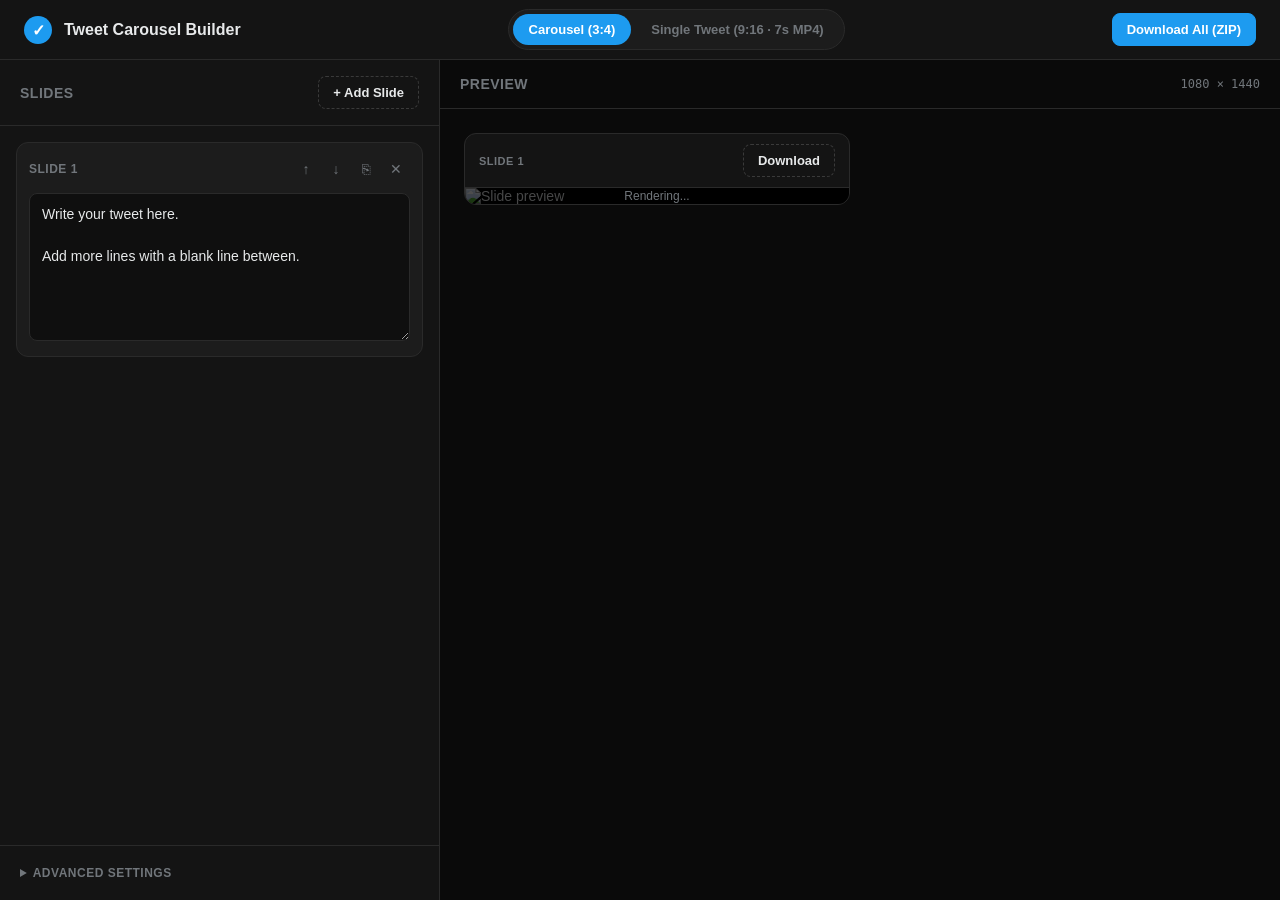
==== templates/index.html @ 56653691 "Initial commit: Tweet Carousel Builder with 9:16 video export Flask app for rendering Eddie-styled t" ====
<!DOCTYPE html>
<html lang="en">
<head>
<meta charset="UTF-8" />
<meta name="viewport" content="width=device-width, initial-scale=1.0"/>
<title>Eddie Tweet Carousel Builder</title>
<link rel="stylesheet" href="/static/style.css">
</head>
<body>

<header class="topbar">
  <div class="brand">
    <div class="brand-dot"></div>
    <h1>Tweet Carousel Builder</h1>
  </div>
  <div class="format-toggle">
    <button class="fmt-btn active" data-fmt="carousel">Carousel (3:4)</button>
    <button class="fmt-btn" data-fmt="single">Single Tweet (9:16 · 7s MP4)</button>
  </div>
  <div class="actions">
    <button id="downloadAll" class="btn btn-primary">Download All (ZIP)</button>
  </div>
</header>

<main class="layout">

  <!-- Left panel: slide editors -->
  <section class="editor-panel">
    <div class="panel-header">
      <h2>Slides</h2>
      <button id="addSlide" class="btn btn-ghost">+ Add Slide</button>
    </div>
    <div id="slides" class="slides-list"></div>

    <details class="advanced">
      <summary>Advanced Settings</summary>
      <div class="advanced-grid">
        <label>PFP Zoom <input type="number" id="pfp_zoom" value="1.18" step="0.01" min="1" max="2"></label>
        <label>PFP Size <input type="number" id="pfp_size" step="5"></label>
        <label>Name Size <input type="number" id="font_name_size" step="1"></label>
        <label>Handle Size <input type="number" id="font_handle_size" step="1"></label>
        <label>Tweet Size <input type="number" id="font_tweet_size" step="1"></label>
        <label>Line Gap <input type="number" id="line_gap" value="18" step="1"></label>
        <label>Para Gap <input type="number" id="para_gap" value="36" step="1"></label>
        <label>Header Gap <input type="number" id="header_gap" value="44" step="1"></label>
      </div>
    </details>
  </section>

  <!-- Right panel: previews -->
  <section class="preview-panel">
    <div class="panel-header">
      <h2>Preview</h2>
      <span id="formatLabel" class="format-label">1080 × 1440</span>
    </div>
    <div id="previews" class="previews"></div>
  </section>

</main>

<template id="slideTemplate">
  <div class="slide-card" data-slide-id="">
    <div class="slide-card-header">
      <span class="slide-num"></span>
      <div class="slide-tools">
        <button class="icon-btn move-up" title="Move up">↑</button>
        <button class="icon-btn move-down" title="Move down">↓</button>
        <button class="icon-btn duplicate" title="Duplicate">⎘</button>
        <button class="icon-btn delete" title="Delete">✕</button>
      </div>
    </div>
    <textarea class="slide-text" placeholder="Tweet text here... (empty line = paragraph break)" rows="6"></textarea>
  </div>
</template>

<template id="previewTemplate">
  <div class="preview-card">
    <div class="preview-header">
      <span class="preview-num"></span>
      <button class="btn btn-ghost download-one">Download</button>
    </div>
    <div class="preview-frame">
      <img class="preview-img" alt="Slide preview" />
      <div class="preview-loader">Rendering...</div>
    </div>
  </div>
</template>

<script src="/static/app.js"></script>
</body>
</html>
---- static/style.css ----
* { box-sizing: border-box; margin: 0; padding: 0; }

:root {
  --bg: #0a0a0a;
  --bg-panel: #141414;
  --bg-card: #1c1c1c;
  --bg-input: #0f0f0f;
  --border: #2a2a2a;
  --border-strong: #3a3a3a;
  --text: #e7e9ea;
  --text-dim: #71767b;
  --accent: #1d9bf0;
  --accent-hover: #1a8cd8;
  --danger: #f4212e;
  --success: #00ba7c;
}

html, body {
  height: 100%;
  background: var(--bg);
  color: var(--text);
  font-family: -apple-system, BlinkMacSystemFont, "Segoe UI", "Inter", Roboto, sans-serif;
  font-size: 14px;
  overflow: hidden;
}

/* --- Top bar --- */
.topbar {
  display: flex;
  align-items: center;
  justify-content: space-between;
  padding: 14px 24px;
  background: var(--bg-panel);
  border-bottom: 1px solid var(--border);
  height: 60px;
}

.brand {
  display: flex;
  align-items: center;
  gap: 12px;
}

.brand-dot {
  width: 28px;
  height: 28px;
  border-radius: 50%;
  background: var(--accent);
  position: relative;
}
.brand-dot::after {
  content: "✓";
  color: white;
  font-weight: bold;
  position: absolute;
  top: 50%; left: 50%;
  transform: translate(-50%, -50%);
  font-size: 16px;
}

.brand h1 {
  font-size: 16px;
  font-weight: 700;
}

/* --- Format toggle --- */
.format-toggle {
  display: flex;
  gap: 4px;
  background: var(--bg-card);
  padding: 4px;
  border-radius: 999px;
  border: 1px solid var(--border);
}

.fmt-btn {
  background: transparent;
  color: var(--text-dim);
  border: none;
  padding: 8px 16px;
  font-size: 13px;
  font-weight: 600;
  border-radius: 999px;
  cursor: pointer;
  transition: all 0.15s;
}

.fmt-btn:hover { color: var(--text); }

.fmt-btn.active {
  background: var(--accent);
  color: white;
}

/* --- Buttons --- */
.btn {
  border: 1px solid var(--border-strong);
  background: var(--bg-card);
  color: var(--text);
  padding: 8px 14px;
  border-radius: 8px;
  cursor: pointer;
  font-size: 13px;
  font-weight: 600;
  transition: all 0.15s;
  font-family: inherit;
}

.btn:hover {
  background: #2a2a2a;
  border-color: var(--border-strong);
}

.btn-primary {
  background: var(--accent);
  border-color: var(--accent);
  color: white;
}

.btn-primary:hover {
  background: var(--accent-hover);
  border-color: var(--accent-hover);
}

.btn-ghost {
  background: transparent;
  border: 1px dashed var(--border-strong);
}

.icon-btn {
  background: transparent;
  border: none;
  color: var(--text-dim);
  cursor: pointer;
  width: 28px;
  height: 28px;
  border-radius: 6px;
  font-size: 14px;
  transition: all 0.15s;
  font-family: inherit;
}

.icon-btn:hover {
  background: var(--bg-card);
  color: var(--text);
}

.icon-btn.delete:hover {
  color: var(--danger);
  background: rgba(244, 33, 46, 0.1);
}

/* --- Layout --- */
.layout {
  display: grid;
  grid-template-columns: 440px 1fr;
  height: calc(100% - 60px);
}

.editor-panel, .preview-panel {
  display: flex;
  flex-direction: column;
  overflow: hidden;
}

.editor-panel {
  background: var(--bg-panel);
  border-right: 1px solid var(--border);
}

.preview-panel {
  background: var(--bg);
}

.panel-header {
  display: flex;
  align-items: center;
  justify-content: space-between;
  padding: 16px 20px;
  border-bottom: 1px solid var(--border);
  flex-shrink: 0;
}

.panel-header h2 {
  font-size: 14px;
  font-weight: 700;
  text-transform: uppercase;
  letter-spacing: 0.5px;
  color: var(--text-dim);
}

.format-label {
  font-size: 12px;
  color: var(--text-dim);
  font-family: ui-monospace, "SF Mono", Menlo, monospace;
}

/* --- Slides list --- */
.slides-list {
  padding: 16px;
  overflow-y: auto;
  flex: 1;
  display: flex;
  flex-direction: column;
  gap: 12px;
}

.slide-card {
  background: var(--bg-card);
  border: 1px solid var(--border);
  border-radius: 12px;
  padding: 12px;
  transition: border-color 0.15s;
}

.slide-card:hover {
  border-color: var(--border-strong);
}

.slide-card-header {
  display: flex;
  align-items: center;
  justify-content: space-between;
  margin-bottom: 10px;
}

.slide-num {
  font-size: 12px;
  font-weight: 700;
  color: var(--text-dim);
  text-transform: uppercase;
  letter-spacing: 0.5px;
}

.slide-tools {
  display: flex;
  gap: 2px;
}

.slide-text {
  width: 100%;
  background: var(--bg-input);
  border: 1px solid var(--border);
  color: var(--text);
  padding: 10px 12px;
  border-radius: 8px;
  font-size: 14px;
  font-family: inherit;
  resize: vertical;
  min-height: 100px;
  line-height: 1.5;
  transition: border-color 0.15s;
}

.slide-text:focus {
  outline: none;
  border-color: var(--accent);
}

/* --- Advanced settings --- */
.advanced {
  border-top: 1px solid var(--border);
  padding: 16px 20px;
  flex-shrink: 0;
}

.advanced summary {
  cursor: pointer;
  font-size: 12px;
  font-weight: 700;
  text-transform: uppercase;
  letter-spacing: 0.5px;
  color: var(--text-dim);
  padding: 4px 0;
  user-select: none;
}

.advanced summary:hover { color: var(--text); }

.advanced-grid {
  margin-top: 12px;
  display: grid;
  grid-template-columns: 1fr 1fr;
  gap: 8px;
}

.advanced-grid label {
  display: flex;
  flex-direction: column;
  gap: 4px;
  font-size: 11px;
  color: var(--text-dim);
  text-transform: uppercase;
  letter-spacing: 0.4px;
}

.advanced-grid input {
  background: var(--bg-input);
  border: 1px solid var(--border);
  color: var(--text);
  padding: 6px 8px;
  border-radius: 6px;
  font-size: 13px;
  font-family: ui-monospace, "SF Mono", Menlo, monospace;
}

.advanced-grid input:focus {
  outline: none;
  border-color: var(--accent);
}

/* --- Previews --- */
.previews {
  padding: 24px;
  overflow-y: auto;
  flex: 1;
  display: grid;
  grid-template-columns: repeat(auto-fill, minmax(280px, 1fr));
  gap: 20px;
  align-content: start;
}

.preview-card {
  background: var(--bg-panel);
  border: 1px solid var(--border);
  border-radius: 12px;
  overflow: hidden;
  display: flex;
  flex-direction: column;
}

.preview-header {
  display: flex;
  align-items: center;
  justify-content: space-between;
  padding: 10px 14px;
  border-bottom: 1px solid var(--border);
}

.preview-num {
  font-size: 11px;
  font-weight: 700;
  color: var(--text-dim);
  text-transform: uppercase;
  letter-spacing: 0.5px;
}

.preview-frame {
  background: #000;
  position: relative;
  display: flex;
  align-items: center;
  justify-content: center;
}

.preview-img {
  width: 100%;
  display: block;
}

.preview-img.loading { opacity: 0.3; }

.preview-loader {
  position: absolute;
  color: var(--text-dim);
  font-size: 12px;
  display: none;
}

.preview-loader.active { display: block; }

/* Scrollbars */
::-webkit-scrollbar { width: 10px; height: 10px; }
::-webkit-scrollbar-track { background: transparent; }
::-webkit-scrollbar-thumb { background: var(--border-strong); border-radius: 5px; }
::-webkit-scrollbar-thumb:hover { background: #4a4a4a; }
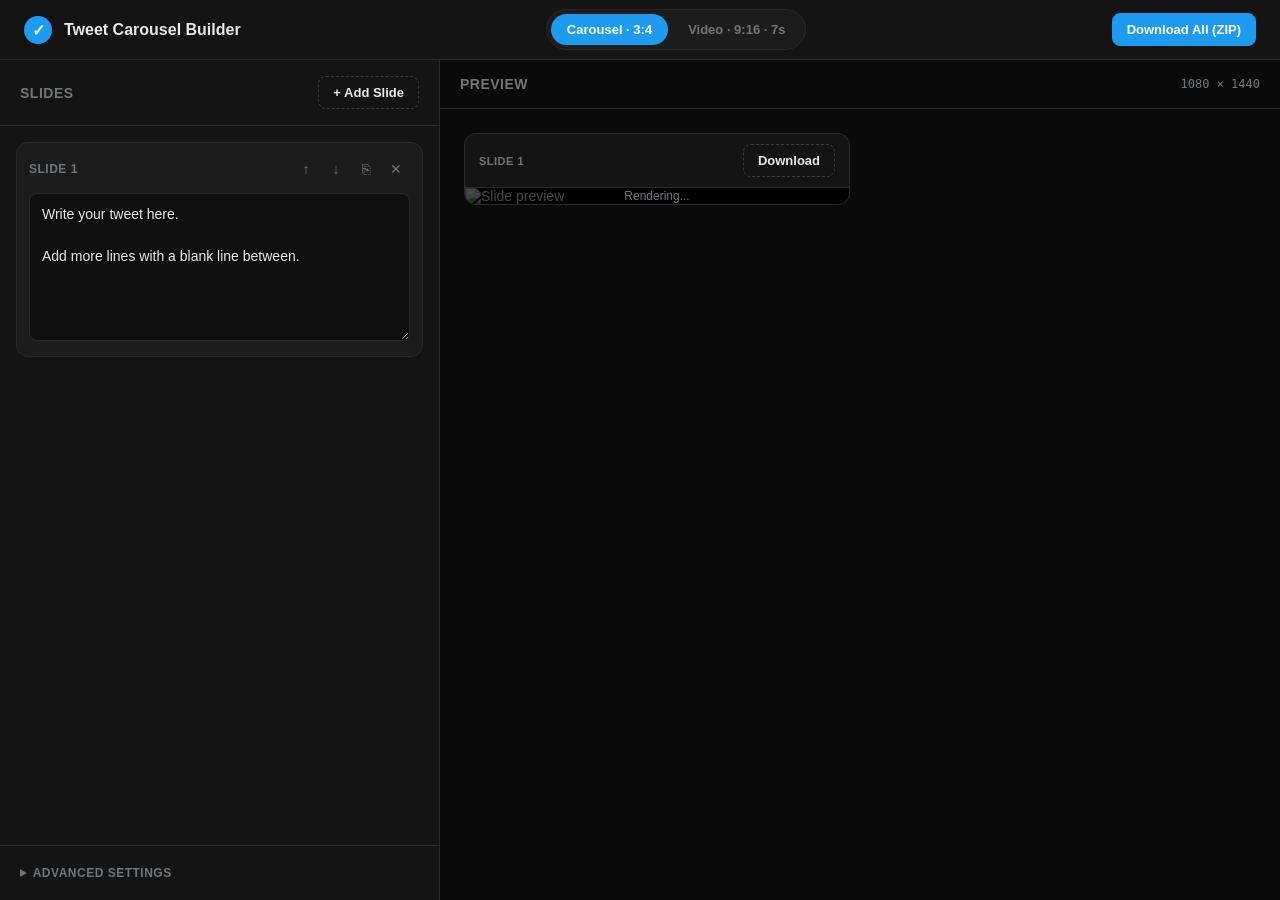
==== commit 5c9bc558: "Mobile-responsive layout - Stack editor + preview vertically below 900px - Remove body overflow:hidd" ====
--- a/templates/index.html
+++ b/templates/index.html
@@ -14,8 +14,8 @@
     <h1>Tweet Carousel Builder</h1>
   </div>
   <div class="format-toggle">
-    <button class="fmt-btn active" data-fmt="carousel">Carousel (3:4)</button>
-    <button class="fmt-btn" data-fmt="single">Single Tweet (9:16 · 7s MP4)</button>
+    <button class="fmt-btn active" data-fmt="carousel">Carousel · 3:4</button>
+    <button class="fmt-btn" data-fmt="single">Video · 9:16 · 7s</button>
   </div>
   <div class="actions">
     <button id="downloadAll" class="btn btn-primary">Download All (ZIP)</button>
--- a/static/style.css
+++ b/static/style.css
@@ -374,3 +374,146 @@
 ::-webkit-scrollbar-track { background: transparent; }
 ::-webkit-scrollbar-thumb { background: var(--border-strong); border-radius: 5px; }
 ::-webkit-scrollbar-thumb:hover { background: #4a4a4a; }
+
+/* --- Mobile (≤ 900px) --- */
+@media (max-width: 900px) {
+  html, body {
+    overflow: auto;
+    height: auto;
+    font-size: 15px;
+  }
+
+  /* Topbar: wrap to two rows, full-width actions on its own line */
+  .topbar {
+    flex-wrap: wrap;
+    gap: 10px;
+    padding: 10px 14px;
+    height: auto;
+    position: sticky;
+    top: 0;
+    z-index: 10;
+  }
+
+  .brand h1 {
+    font-size: 15px;
+  }
+
+  .format-toggle {
+    order: 3;
+    flex: 1 0 100%;
+    justify-content: stretch;
+  }
+
+  .fmt-btn {
+    flex: 1;
+    padding: 10px 12px;
+    font-size: 13px;
+  }
+
+  .actions {
+    order: 2;
+  }
+
+  .actions .btn {
+    padding: 10px 14px;
+  }
+
+  /* Layout: stack editor on top, preview below */
+  .layout {
+    display: block;
+    height: auto;
+  }
+
+  .editor-panel,
+  .preview-panel {
+    overflow: visible;
+    border-right: none;
+  }
+
+  .editor-panel {
+    border-bottom: 8px solid var(--bg);
+  }
+
+  .slides-list {
+    padding: 12px;
+    overflow-y: visible;
+  }
+
+  /* Bigger touch targets */
+  .icon-btn {
+    width: 40px;
+    height: 40px;
+    font-size: 18px;
+  }
+
+  .slide-text {
+    min-height: 120px;
+    font-size: 16px; /* prevents iOS zoom on focus */
+    padding: 12px;
+  }
+
+  /* Advanced: single column so inputs are thumb-width */
+  .advanced {
+    padding: 14px;
+  }
+
+  .advanced-grid {
+    grid-template-columns: 1fr;
+  }
+
+  .advanced-grid input {
+    padding: 10px 12px;
+    font-size: 16px; /* prevents iOS zoom */
+  }
+
+  /* Previews: single column, tighter padding */
+  .panel-header {
+    padding: 14px 16px;
+    position: sticky;
+    top: 0;
+    background: var(--bg-panel);
+    z-index: 5;
+  }
+
+  .preview-panel .panel-header {
+    background: var(--bg);
+  }
+
+  .previews {
+    padding: 14px;
+    grid-template-columns: 1fr;
+    gap: 14px;
+    overflow-y: visible;
+  }
+
+  /* Big download button per preview */
+  .preview-header {
+    padding: 12px 14px;
+  }
+
+  .preview-header .btn {
+    padding: 10px 16px;
+    font-size: 14px;
+  }
+}
+
+/* --- Narrow phones (≤ 420px) --- */
+@media (max-width: 420px) {
+  .brand {
+    gap: 8px;
+  }
+
+  .brand-dot {
+    width: 24px;
+    height: 24px;
+  }
+
+  .brand-dot::after {
+    font-size: 14px;
+  }
+
+  .fmt-btn {
+    font-size: 12px;
+    padding: 10px 8px;
+  }
+}
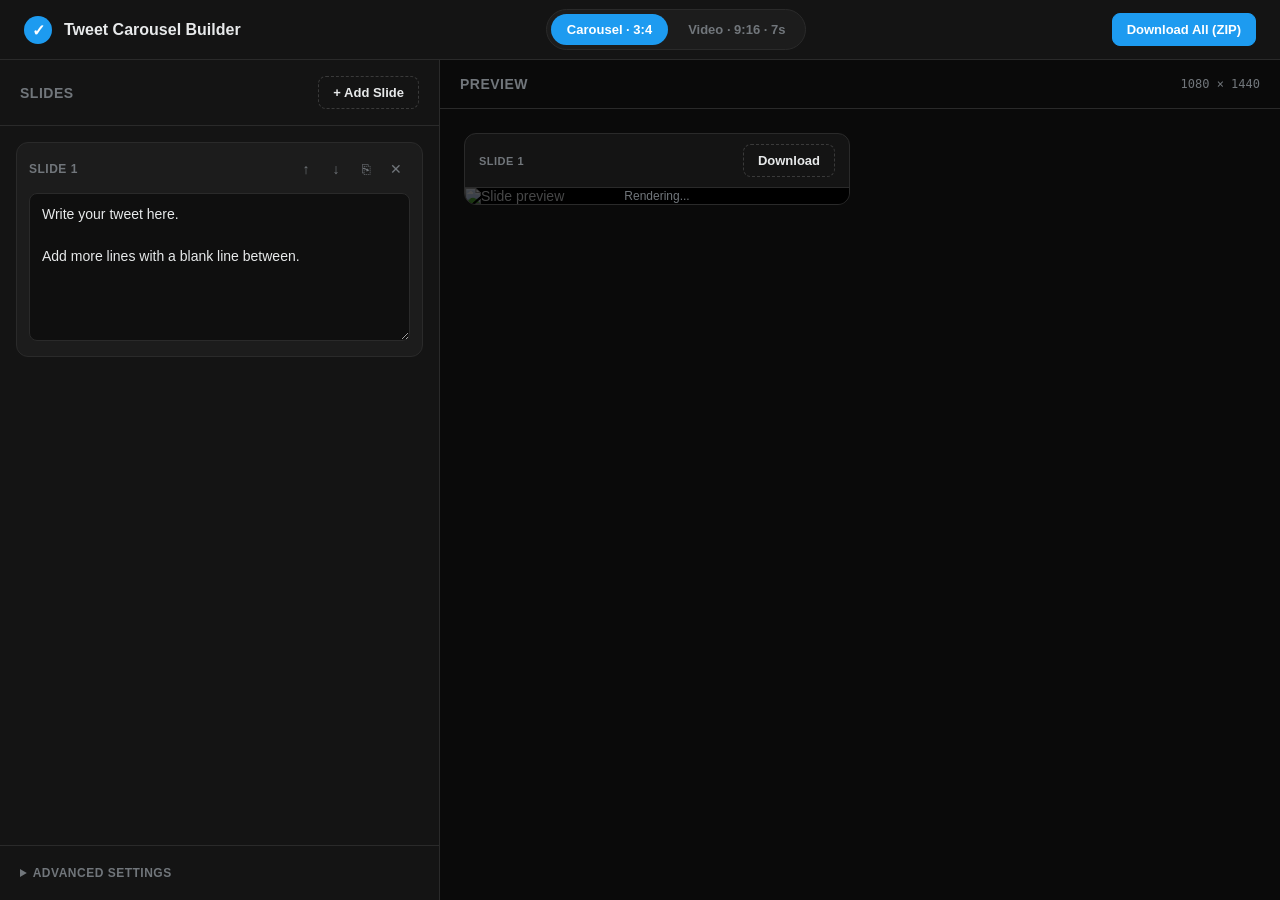
==== commit 721f78ec: "Add synced swipe carousel for slides on mobile On narrow screens the editor list and preview list bo" ====
--- a/templates/index.html
+++ b/templates/index.html
@@ -56,6 +56,12 @@
     <div id="previews" class="previews"></div>
   </section>
 
+  <!-- Slide indicator (mobile only, appears between editor and preview) -->
+  <div id="slideIndicator" class="slide-indicator" aria-hidden="true">
+    <div class="slide-dots"></div>
+    <span class="slide-counter">1 / 1</span>
+  </div>
+
 </main>
 
 <template id="slideTemplate">
--- a/static/style.css
+++ b/static/style.css
@@ -375,15 +375,20 @@
 ::-webkit-scrollbar-thumb { background: var(--border-strong); border-radius: 5px; }
 ::-webkit-scrollbar-thumb:hover { background: #4a4a4a; }
 
+/* Slide indicator: hidden on desktop */
+.slide-indicator { display: none; }
+
 /* --- Mobile (≤ 900px) --- */
 @media (max-width: 900px) {
   html, body {
     overflow: auto;
     height: auto;
     font-size: 15px;
-  }
-
-  /* Topbar: wrap to two rows, full-width actions on its own line */
+    /* Prevent horizontal page-level scroll from the carousels */
+    overflow-x: hidden;
+  }
+
+  /* Topbar: wrap to two rows, format toggle on its own line */
   .topbar {
     flex-wrap: wrap;
     gap: 10px;
@@ -394,9 +399,7 @@
     z-index: 10;
   }
 
-  .brand h1 {
-    font-size: 15px;
-  }
+  .brand h1 { font-size: 15px; }
 
   .format-toggle {
     order: 3;
@@ -410,19 +413,20 @@
     font-size: 13px;
   }
 
-  .actions {
-    order: 2;
-  }
-
-  .actions .btn {
-    padding: 10px 14px;
-  }
-
-  /* Layout: stack editor on top, preview below */
+  .actions { order: 2; }
+
+  .actions .btn { padding: 10px 14px; }
+
+  /* Layout: preview on top, indicator, editor below (flex lets us reorder) */
   .layout {
-    display: block;
+    display: flex;
+    flex-direction: column;
     height: auto;
   }
+
+  .preview-panel  { order: 1; }
+  .slide-indicator { order: 2; }
+  .editor-panel   { order: 3; }
 
   .editor-panel,
   .preview-panel {
@@ -430,13 +434,36 @@
     border-right: none;
   }
 
-  .editor-panel {
-    border-bottom: 8px solid var(--bg);
-  }
-
-  .slides-list {
-    padding: 12px;
-    overflow-y: visible;
+  .preview-panel {
+    border-bottom: 1px solid var(--border);
+  }
+
+  /* Horizontal snap carousels */
+  .slides-list,
+  .previews {
+    display: flex;
+    flex-direction: row;
+    flex-wrap: nowrap;
+    overflow-x: auto;
+    overflow-y: hidden;
+    scroll-snap-type: x mandatory;
+    -webkit-overflow-scrolling: touch;
+    scroll-behavior: smooth;
+    padding: 12px 16px;
+    gap: 12px;
+    /* Hide horizontal scrollbar */
+    scrollbar-width: none;
+  }
+
+  .slides-list::-webkit-scrollbar,
+  .previews::-webkit-scrollbar { display: none; }
+
+  .slide-card,
+  .preview-card {
+    flex: 0 0 calc(100vw - 32px);
+    max-width: calc(100vw - 32px);
+    scroll-snap-align: center;
+    scroll-snap-stop: always;
   }
 
   /* Bigger touch targets */
@@ -447,53 +474,70 @@
   }
 
   .slide-text {
-    min-height: 120px;
+    min-height: 160px;
     font-size: 16px; /* prevents iOS zoom on focus */
     padding: 12px;
   }
 
-  /* Advanced: single column so inputs are thumb-width */
+  /* Advanced settings: single column, below the editor carousel */
   .advanced {
     padding: 14px;
-  }
-
-  .advanced-grid {
-    grid-template-columns: 1fr;
-  }
+    order: 4;
+  }
+
+  .advanced-grid { grid-template-columns: 1fr; }
 
   .advanced-grid input {
     padding: 10px 12px;
-    font-size: 16px; /* prevents iOS zoom */
-  }
-
-  /* Previews: single column, tighter padding */
-  .panel-header {
-    padding: 14px 16px;
-    position: sticky;
-    top: 0;
-    background: var(--bg-panel);
-    z-index: 5;
-  }
-
-  .preview-panel .panel-header {
-    background: var(--bg);
-  }
-
-  .previews {
-    padding: 14px;
-    grid-template-columns: 1fr;
-    gap: 14px;
-    overflow-y: visible;
-  }
-
-  /* Big download button per preview */
-  .preview-header {
-    padding: 12px 14px;
-  }
+    font-size: 16px;
+  }
+
+  /* Panel headers */
+  .panel-header { padding: 14px 16px; }
+
+  .preview-header { padding: 12px 14px; }
 
   .preview-header .btn {
     padding: 10px 16px;
     font-size: 14px;
+  }
+
+  /* Slide indicator bar */
+  .slide-indicator {
+    display: flex;
+    align-items: center;
+    justify-content: center;
+    gap: 12px;
+    padding: 10px 16px;
+    background: var(--bg-panel);
+    border-top: 1px solid var(--border);
+    border-bottom: 1px solid var(--border);
+  }
+
+  .slide-dots {
+    display: flex;
+    gap: 6px;
+  }
+
+  .slide-dot {
+    width: 7px;
+    height: 7px;
+    border-radius: 50%;
+    background: var(--border-strong);
+    transition: background 0.15s, transform 0.15s;
+  }
+
+  .slide-dot.active {
+    background: var(--accent);
+    transform: scale(1.3);
+  }
+
+  .slide-counter {
+    font-size: 12px;
+    color: var(--text-dim);
+    font-family: ui-monospace, "SF Mono", Menlo, monospace;
+    min-width: 36px;
+    text-align: right;
   }
 }
 
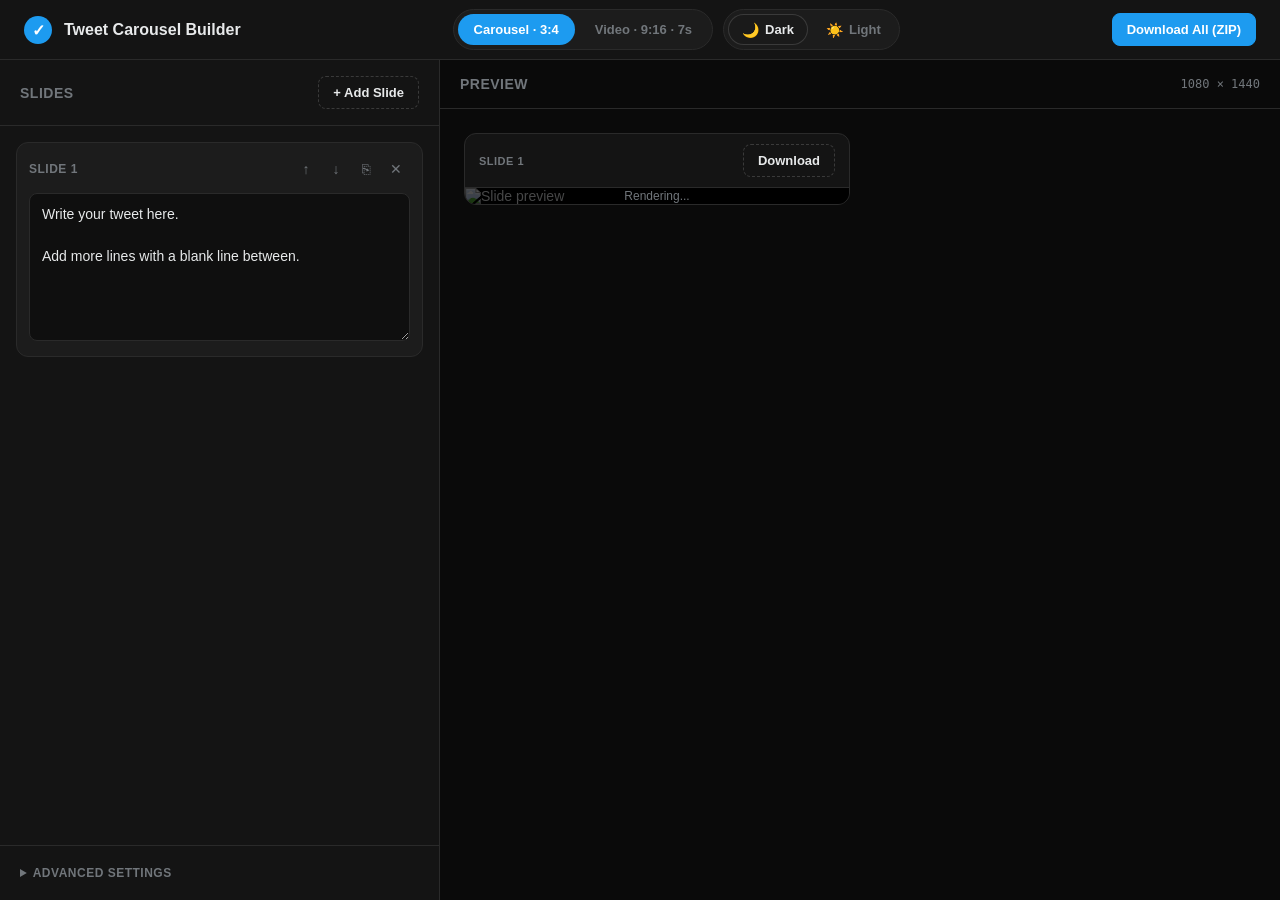
==== commit d0cc4d3a: "Add light/dark theme toggle for rendered tweets Adds a palette-aware render path so slides can be ex" ====
--- a/templates/index.html
+++ b/templates/index.html
@@ -13,9 +13,21 @@
     <div class="brand-dot"></div>
     <h1>Tweet Carousel Builder</h1>
   </div>
-  <div class="format-toggle">
-    <button class="fmt-btn active" data-fmt="carousel">Carousel · 3:4</button>
-    <button class="fmt-btn" data-fmt="single">Video · 9:16 · 7s</button>
+  <div class="topbar-controls">
+    <div class="format-toggle">
+      <button class="fmt-btn active" data-fmt="carousel">Carousel · 3:4</button>
+      <button class="fmt-btn" data-fmt="single">Video · 9:16 · 7s</button>
+    </div>
+    <div class="theme-toggle" role="group" aria-label="Tweet theme">
+      <button class="theme-btn active" data-theme="dark" title="Dark mode tweet">
+        <span class="theme-icon">🌙</span>
+        <span class="theme-label">Dark</span>
+      </button>
+      <button class="theme-btn" data-theme="light" title="Light mode tweet">
+        <span class="theme-icon">☀️</span>
+        <span class="theme-label">Light</span>
+      </button>
+    </div>
   </div>
   <div class="actions">
     <button id="downloadAll" class="btn btn-primary">Download All (ZIP)</button>
--- a/static/style.css
+++ b/static/style.css
@@ -63,6 +63,13 @@
   font-weight: 700;
 }
 
+/* --- Topbar controls --- */
+.topbar-controls {
+  display: flex;
+  gap: 10px;
+  align-items: center;
+}
+
 /* --- Format toggle --- */
 .format-toggle {
   display: flex;
@@ -91,6 +98,49 @@
   background: var(--accent);
   color: white;
 }
+
+/* --- Theme toggle (applies to rendered tweet, not the UI) --- */
+.theme-toggle {
+  display: flex;
+  gap: 4px;
+  background: var(--bg-card);
+  padding: 4px;
+  border-radius: 999px;
+  border: 1px solid var(--border);
+}
+
+.theme-btn {
+  background: transparent;
+  color: var(--text-dim);
+  border: none;
+  padding: 8px 14px;
+  font-size: 13px;
+  font-weight: 600;
+  border-radius: 999px;
+  cursor: pointer;
+  transition: all 0.15s;
+  display: inline-flex;
+  align-items: center;
+  gap: 6px;
+  font-family: inherit;
+}
+
+.theme-btn:hover { color: var(--text); }
+
+.theme-btn.active {
+  background: #2a2a2a;
+  color: var(--text);
+  box-shadow: inset 0 0 0 1px var(--border-strong);
+}
+
+.theme-btn[data-theme="dark"].active { background: #1a1a1a; }
+.theme-btn[data-theme="light"].active {
+  background: #f0f0f0;
+  color: #0f1419;
+}
+
+.theme-icon { font-size: 14px; line-height: 1; }
+.theme-label { font-size: 13px; }
 
 /* --- Buttons --- */
 .btn {
@@ -448,11 +498,12 @@
     overflow-y: hidden;
     scroll-snap-type: x mandatory;
     -webkit-overflow-scrolling: touch;
-    scroll-behavior: smooth;
     padding: 12px 16px;
     gap: 12px;
     /* Hide horizontal scrollbar */
     scrollbar-width: none;
+    /* No scroll-behavior: smooth — it interferes with user swipes
+       and makes our programmatic sync animate when we need it instant. */
   }
 
   .slides-list::-webkit-scrollbar,
@@ -463,7 +514,6 @@
     flex: 0 0 calc(100vw - 32px);
     max-width: calc(100vw - 32px);
     scroll-snap-align: center;
-    scroll-snap-stop: always;
   }
 
   /* Bigger touch targets */
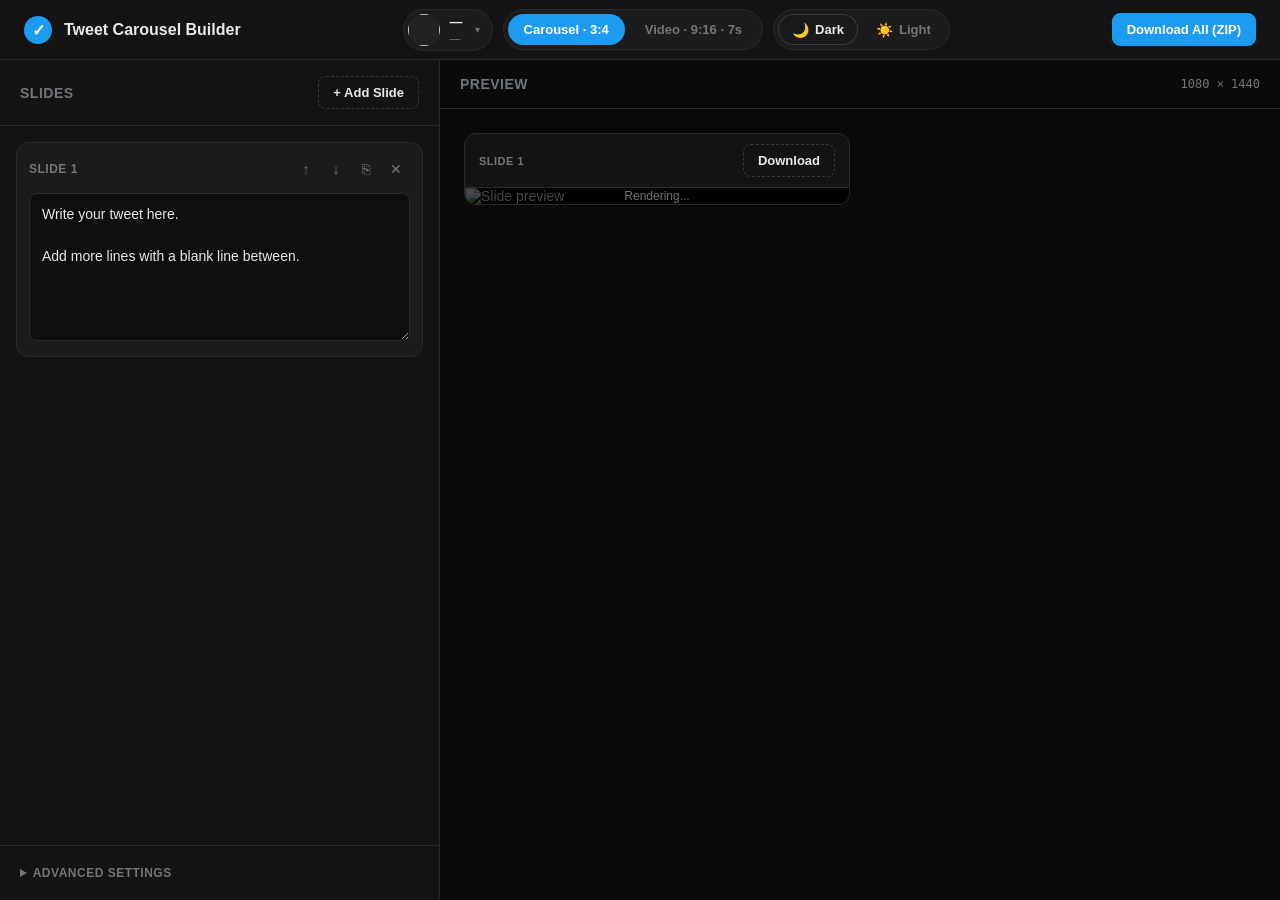
==== commit f4effe52: "Add Zuheir profile + profile picker Multi-profile support so the same builder can render tweets for " ====
--- a/templates/index.html
+++ b/templates/index.html
@@ -14,6 +14,17 @@
     <h1>Tweet Carousel Builder</h1>
   </div>
   <div class="topbar-controls">
+    <div class="profile-picker" role="group" aria-label="Profile">
+      <button id="profileBtn" class="profile-btn" type="button" aria-haspopup="listbox" aria-expanded="false">
+        <img class="profile-avatar" alt="" />
+        <span class="profile-text">
+          <span class="profile-name">—</span>
+          <span class="profile-handle">—</span>
+        </span>
+        <span class="profile-caret">▾</span>
+      </button>
+      <div id="profileMenu" class="profile-menu" role="listbox" hidden></div>
+    </div>
     <div class="format-toggle">
       <button class="fmt-btn active" data-fmt="carousel">Carousel · 3:4</button>
       <button class="fmt-btn" data-fmt="single">Video · 9:16 · 7s</button>
--- a/static/style.css
+++ b/static/style.css
@@ -69,6 +69,105 @@
   gap: 10px;
   align-items: center;
 }
+
+/* --- Profile picker --- */
+.profile-picker { position: relative; }
+
+.profile-btn {
+  display: inline-flex;
+  align-items: center;
+  gap: 10px;
+  background: var(--bg-card);
+  border: 1px solid var(--border);
+  border-radius: 999px;
+  padding: 4px 12px 4px 4px;
+  color: var(--text);
+  cursor: pointer;
+  font-family: inherit;
+  font-size: 13px;
+  transition: all 0.15s;
+}
+
+.profile-btn:hover { border-color: var(--border-strong); background: #1a1a1a; }
+
+.profile-avatar {
+  width: 32px;
+  height: 32px;
+  border-radius: 50%;
+  object-fit: cover;
+  background: #222;
+  flex-shrink: 0;
+}
+
+.profile-text {
+  display: flex;
+  flex-direction: column;
+  align-items: flex-start;
+  line-height: 1.1;
+  gap: 2px;
+}
+
+.profile-name { font-weight: 700; font-size: 13px; }
+.profile-handle { color: var(--text-dim); font-size: 11px; }
+
+.profile-caret { color: var(--text-dim); font-size: 10px; margin-left: 2px; }
+
+.profile-menu {
+  position: absolute;
+  top: calc(100% + 6px);
+  left: 0;
+  background: var(--bg-card);
+  border: 1px solid var(--border-strong);
+  border-radius: 12px;
+  padding: 6px;
+  min-width: 240px;
+  box-shadow: 0 10px 32px rgba(0,0,0,0.45);
+  z-index: 50;
+  display: flex;
+  flex-direction: column;
+  gap: 2px;
+}
+
+.profile-menu[hidden] { display: none; }
+
+.profile-option {
+  display: flex;
+  align-items: center;
+  gap: 10px;
+  width: 100%;
+  background: transparent;
+  border: none;
+  border-radius: 8px;
+  padding: 8px 10px;
+  color: var(--text);
+  cursor: pointer;
+  font-family: inherit;
+  font-size: 13px;
+  text-align: left;
+  transition: background 0.12s;
+}
+
+.profile-option:hover { background: #242424; }
+.profile-option.active { background: #1f2933; }
+
+.profile-option img {
+  width: 36px;
+  height: 36px;
+  border-radius: 50%;
+  object-fit: cover;
+  flex-shrink: 0;
+  background: #222;
+}
+
+.profile-option .meta {
+  display: flex;
+  flex-direction: column;
+  line-height: 1.2;
+  gap: 2px;
+}
+
+.profile-option .meta strong { font-weight: 700; font-size: 13px; }
+.profile-option .meta span { color: var(--text-dim); font-size: 11px; }
 
 /* --- Format toggle --- */
 .format-toggle {
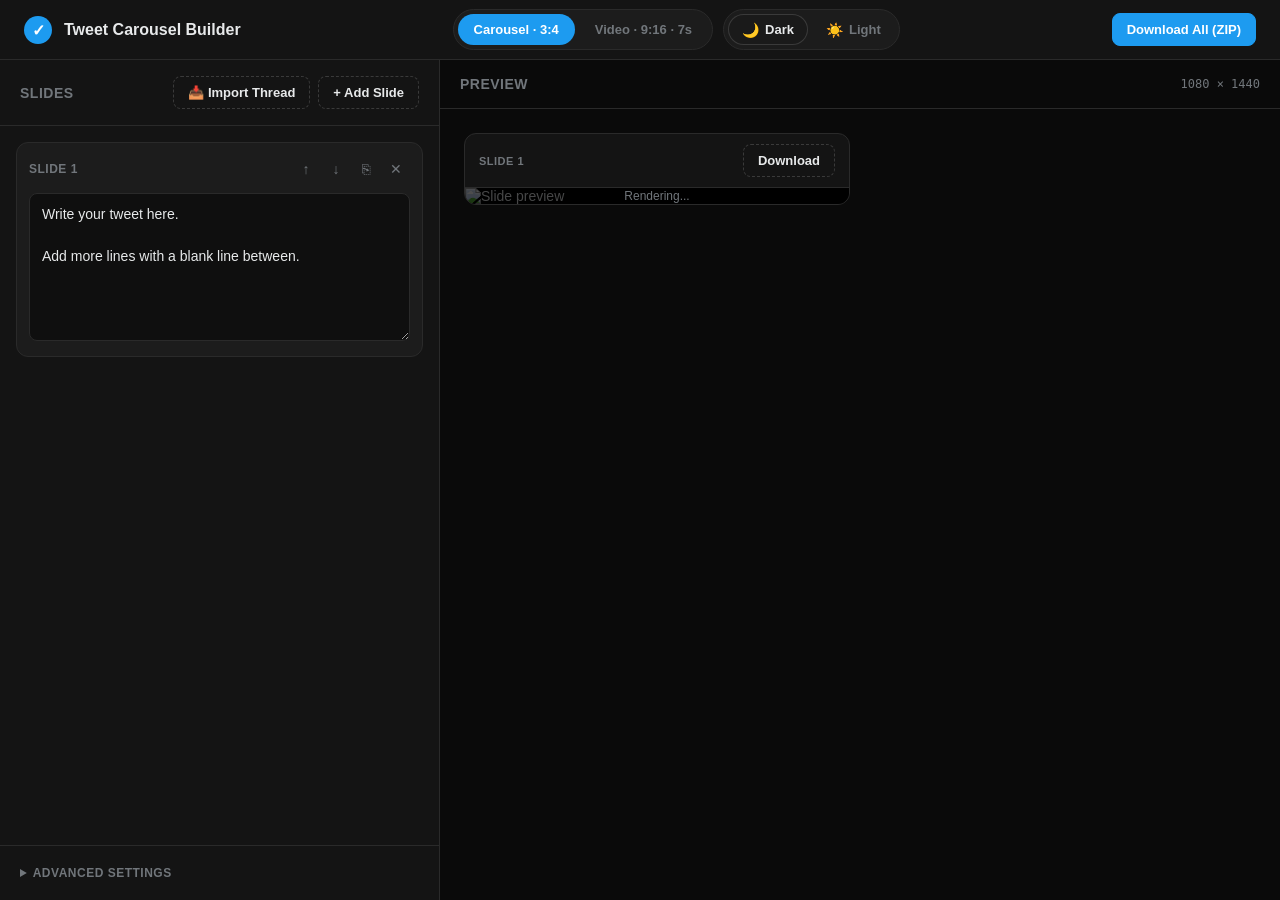
==== commit f0cb54d0: "Add Import Thread, inline bold/italic, remove Zuheir profile - New "Import Thread" modal lets you pa" ====
--- a/templates/index.html
+++ b/templates/index.html
@@ -51,7 +51,10 @@
   <section class="editor-panel">
     <div class="panel-header">
       <h2>Slides</h2>
-      <button id="addSlide" class="btn btn-ghost">+ Add Slide</button>
+      <div class="panel-header-actions">
+        <button id="importThread" class="btn btn-ghost" title="Paste a full thread script">📥 Import Thread</button>
+        <button id="addSlide" class="btn btn-ghost">+ Add Slide</button>
+      </div>
     </div>
     <div id="slides" class="slides-list"></div>
 
@@ -98,7 +101,7 @@
         <button class="icon-btn delete" title="Delete">✕</button>
       </div>
     </div>
-    <textarea class="slide-text" placeholder="Tweet text here... (empty line = paragraph break)" rows="6"></textarea>
+    <textarea class="slide-text" placeholder="Tweet text here... (empty line = paragraph break, **bold**, *italic*, ***both***)" rows="6"></textarea>
   </div>
 </template>
 
@@ -115,6 +118,62 @@
   </div>
 </template>
 
+<!-- Import Thread modal -->
+<div id="importModal" class="modal" hidden aria-hidden="true" role="dialog" aria-labelledby="importModalTitle">
+  <div class="modal-backdrop" data-close></div>
+  <div class="modal-box" role="document">
+    <div class="modal-header">
+      <h3 id="importModalTitle">Import Thread Script</h3>
+      <button class="modal-close icon-btn" data-close aria-label="Close">✕</button>
+    </div>
+
+    <details class="format-help" open>
+      <summary>How to format your script</summary>
+      <div class="help-body">
+        <p><strong>Splitting into slides.</strong> Number each tweet with <code>1.</code> <code>2.</code> <code>3.</code> at the start of a line. Use a blank line <em>inside</em> a tweet to mark a paragraph break (which becomes a visual gap on the slide).</p>
+        <pre class="example">1. Most agency owners are chasing clients.
+
+The smart ones are building systems.
+
+One scales. The other burns you out.
+
+2. I don't think tasks. I think habits, outcomes, and identity.
+
+That's what core values are for.
+
+3. ...</pre>
+        <p class="muted">Also accepted: <code>1)</code> markers, or <code>---</code> on its own line as a separator.</p>
+
+        <p style="margin-top: 14px;"><strong>Word styling.</strong> Inside any tweet you can emphasize text with:</p>
+        <ul class="help-list">
+          <li><code>**bold**</code> → <strong>bold</strong></li>
+          <li><code>*italic*</code> → <em>italic</em></li>
+          <li><code>***both***</code> → <strong><em>bold italic</em></strong></li>
+        </ul>
+        <p class="muted">Asterisks only activate around non-space content, so things like <code>5 * 6 = 30</code> render normally.</p>
+      </div>
+    </details>
+
+    <div class="modal-body">
+      <textarea id="importTextarea" placeholder="Paste your thread script here..." rows="14"></textarea>
+      <div class="import-meta">
+        <span id="importCount" class="import-count">0 slides detected</span>
+      </div>
+    </div>
+
+    <div class="modal-footer">
+      <div class="import-mode" role="radiogroup" aria-label="Import mode">
+        <label><input type="radio" name="importMode" value="replace" checked> Replace current slides</label>
+        <label><input type="radio" name="importMode" value="append"> Add to end</label>
+      </div>
+      <div class="modal-actions">
+        <button class="btn" data-close>Cancel</button>
+        <button id="confirmImport" class="btn btn-primary" disabled>Import</button>
+      </div>
+    </div>
+  </div>
+</div>
+
 <script src="/static/app.js"></script>
 </body>
 </html>
--- a/static/style.css
+++ b/static/style.css
@@ -523,6 +523,205 @@
 ::-webkit-scrollbar-track { background: transparent; }
 ::-webkit-scrollbar-thumb { background: var(--border-strong); border-radius: 5px; }
 ::-webkit-scrollbar-thumb:hover { background: #4a4a4a; }
+
+/* --- Panel header action group --- */
+.panel-header-actions { display: flex; gap: 8px; }
+
+/* --- Modal (Import Thread) --- */
+.modal {
+  position: fixed;
+  inset: 0;
+  z-index: 100;
+  display: flex;
+  align-items: center;
+  justify-content: center;
+  padding: 24px;
+}
+
+.modal[hidden] { display: none; }
+
+.modal-backdrop {
+  position: absolute;
+  inset: 0;
+  background: rgba(0, 0, 0, 0.7);
+  backdrop-filter: blur(2px);
+}
+
+.modal-box {
+  position: relative;
+  background: var(--bg-panel);
+  border: 1px solid var(--border-strong);
+  border-radius: 16px;
+  width: min(720px, 100%);
+  max-height: calc(100vh - 48px);
+  display: flex;
+  flex-direction: column;
+  overflow: hidden;
+  box-shadow: 0 24px 64px rgba(0, 0, 0, 0.55);
+}
+
+.modal-header {
+  display: flex;
+  align-items: center;
+  justify-content: space-between;
+  padding: 16px 20px;
+  border-bottom: 1px solid var(--border);
+}
+
+.modal-header h3 {
+  font-size: 15px;
+  font-weight: 700;
+  letter-spacing: 0.2px;
+}
+
+.modal-close {
+  width: 32px;
+  height: 32px;
+  font-size: 13px;
+}
+
+.format-help {
+  padding: 12px 20px;
+  background: #131313;
+  border-bottom: 1px solid var(--border);
+}
+
+.format-help summary {
+  cursor: pointer;
+  font-size: 12px;
+  font-weight: 700;
+  text-transform: uppercase;
+  letter-spacing: 0.5px;
+  color: var(--text-dim);
+  user-select: none;
+  padding: 4px 0;
+}
+
+.format-help summary:hover { color: var(--text); }
+
+.format-help[open] summary { margin-bottom: 10px; }
+
+.help-body { font-size: 13px; line-height: 1.55; color: #c8cdd1; }
+.help-body p { margin: 0 0 10px; }
+.help-body p.muted { color: var(--text-dim); margin-top: 8px; margin-bottom: 0; }
+.help-body code {
+  background: #1f1f1f;
+  border: 1px solid var(--border);
+  padding: 1px 6px;
+  border-radius: 4px;
+  font-size: 12px;
+  font-family: ui-monospace, "SF Mono", Menlo, monospace;
+}
+
+.help-list {
+  list-style: none;
+  margin: 6px 0 8px;
+  padding: 0;
+  display: flex;
+  flex-direction: column;
+  gap: 4px;
+  font-size: 13px;
+}
+
+.help-list li {
+  padding: 4px 0;
+}
+
+.help-list code {
+  margin-right: 8px;
+}
+
+.help-body .example {
+  background: var(--bg-input);
+  border: 1px solid var(--border);
+  border-radius: 8px;
+  padding: 12px 14px;
+  font-size: 12.5px;
+  line-height: 1.55;
+  font-family: ui-monospace, "SF Mono", Menlo, monospace;
+  color: #c8cdd1;
+  overflow-x: auto;
+  margin: 0 0 4px;
+  white-space: pre;
+}
+
+.modal-body {
+  padding: 16px 20px;
+  display: flex;
+  flex-direction: column;
+  gap: 10px;
+  flex: 1;
+  min-height: 0;
+}
+
+#importTextarea {
+  width: 100%;
+  background: var(--bg-input);
+  border: 1px solid var(--border);
+  color: var(--text);
+  padding: 12px 14px;
+  border-radius: 10px;
+  font-size: 13.5px;
+  font-family: ui-monospace, "SF Mono", Menlo, monospace;
+  resize: vertical;
+  min-height: 220px;
+  line-height: 1.55;
+  transition: border-color 0.15s;
+}
+
+#importTextarea:focus {
+  outline: none;
+  border-color: var(--accent);
+}
+
+.import-meta {
+  display: flex;
+  justify-content: flex-end;
+  font-size: 12px;
+}
+
+.import-count {
+  color: var(--text-dim);
+  font-family: ui-monospace, "SF Mono", Menlo, monospace;
+}
+
+.import-count.has-slides { color: var(--success); }
+
+.modal-footer {
+  display: flex;
+  align-items: center;
+  justify-content: space-between;
+  gap: 12px;
+  padding: 14px 20px;
+  border-top: 1px solid var(--border);
+  background: var(--bg-panel);
+}
+
+.import-mode {
+  display: flex;
+  gap: 16px;
+  font-size: 12.5px;
+  color: var(--text-dim);
+}
+
+.import-mode label {
+  display: inline-flex;
+  align-items: center;
+  gap: 6px;
+  cursor: pointer;
+  user-select: none;
+}
+
+.import-mode input[type="radio"] {
+  accent-color: var(--accent);
+}
+
+.modal-actions { display: flex; gap: 8px; }
+
+.btn:disabled {
+  opacity: 0.45;
+  cursor: not-allowed;
+}
 
 /* Slide indicator: hidden on desktop */
 .slide-indicator { display: none; }
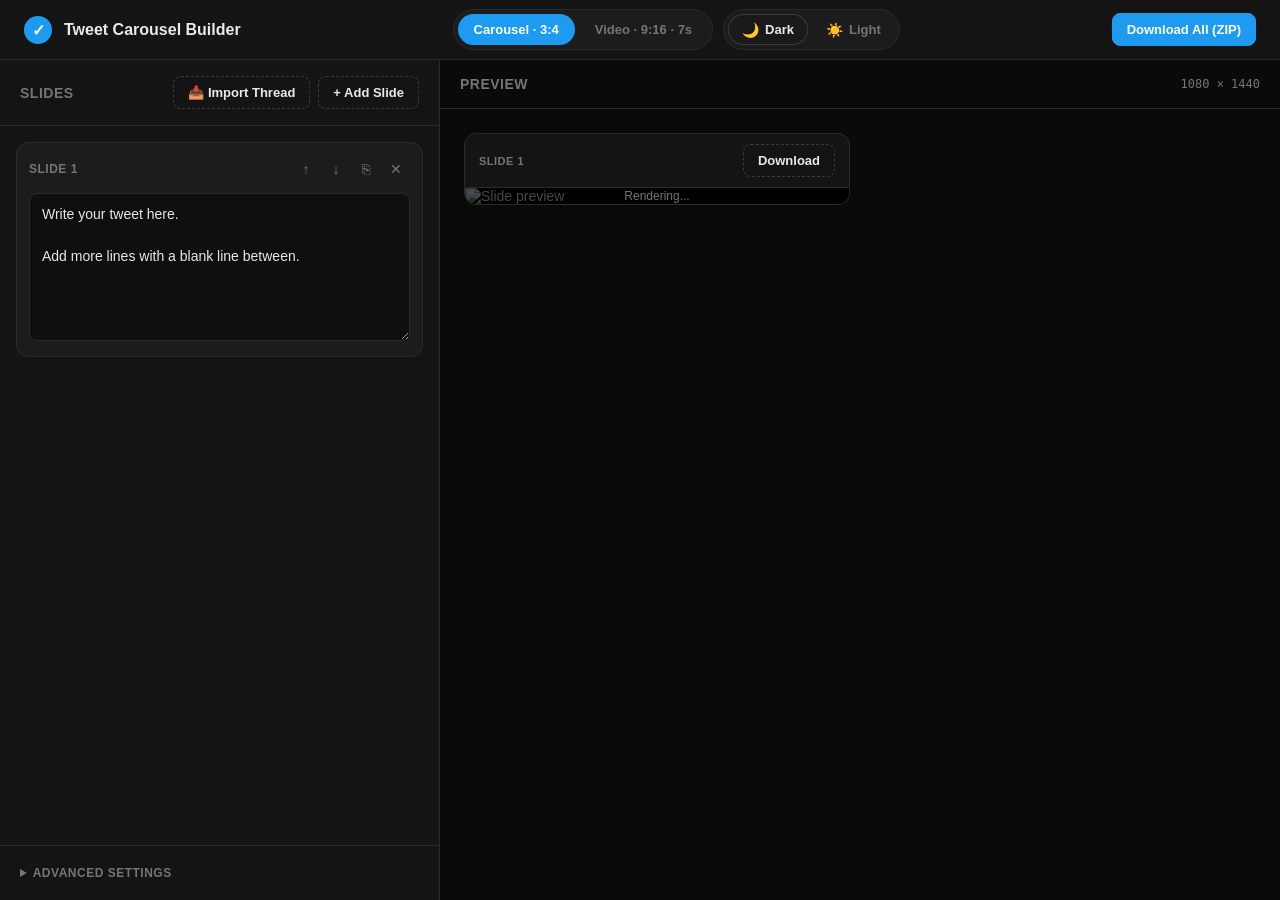
==== commit 2d59f29e: "Bump para_gap default 42 → 64 for real paragraph spacing 42px was about 60% of a line height — visib" ====
--- a/templates/index.html
+++ b/templates/index.html
@@ -66,8 +66,9 @@
         <label>Name Size <input type="number" id="font_name_size" step="1"></label>
         <label>Handle Size <input type="number" id="font_handle_size" step="1"></label>
         <label>Tweet Size <input type="number" id="font_tweet_size" step="1"></label>
-        <label>Line Gap <input type="number" id="line_gap" value="18" step="1"></label>
-        <label>Para Gap <input type="number" id="para_gap" value="36" step="1"></label>
+        <label>Line Gap <input type="number" id="line_gap" value="18" step="1" title="Between wrapped lines inside a bullet/sentence"></label>
+        <label>Row Gap <input type="number" id="row_gap" value="32" step="1" title="After pressing Enter once (between bullets / hard-broken rows)"></label>
+        <label>Para Gap <input type="number" id="para_gap" value="64" step="1" title="After pressing Enter twice (between paragraph blocks)"></label>
         <label>Header Gap <input type="number" id="header_gap" value="44" step="1"></label>
       </div>
     </details>
